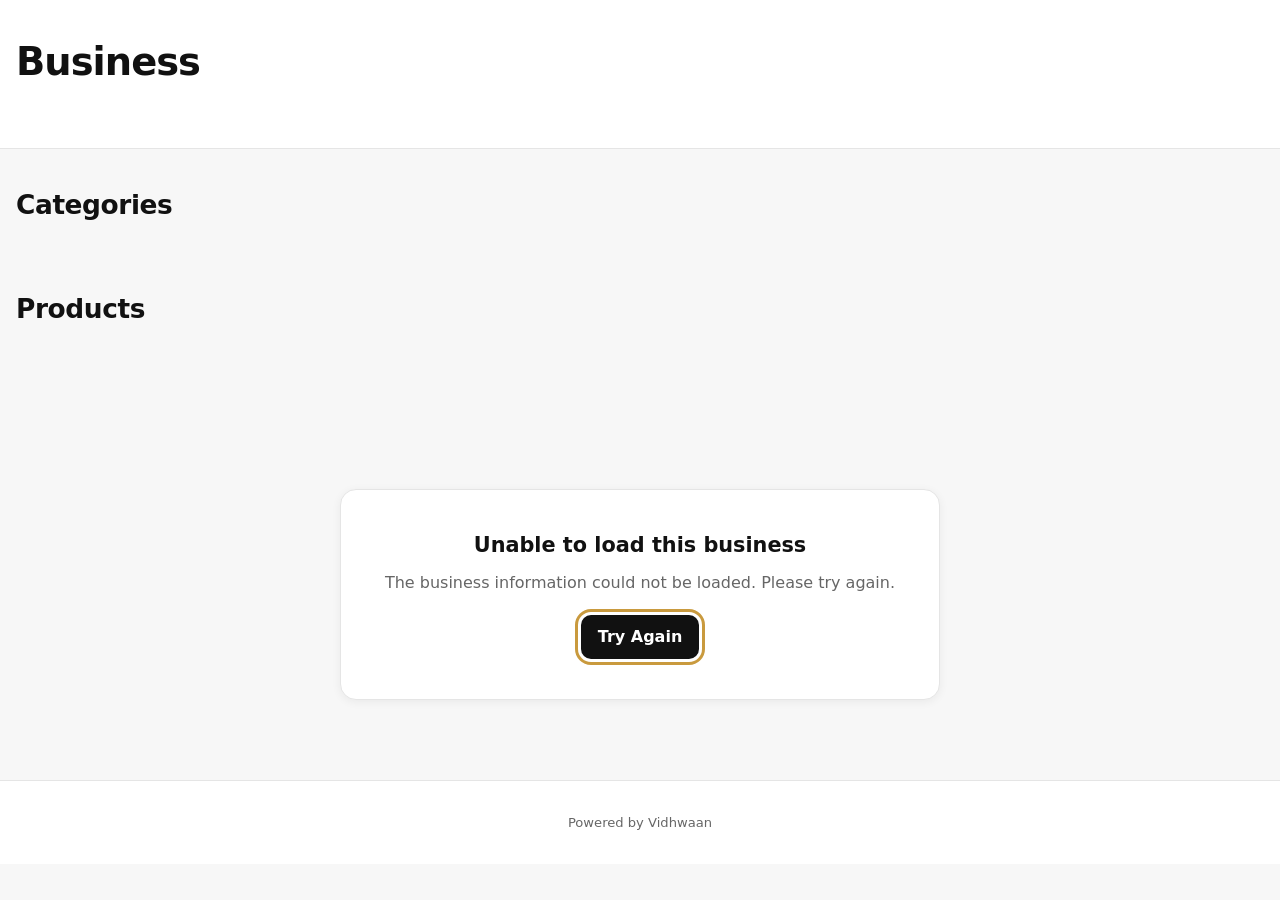
==== ecommerce/9440246101/index.html @ 139c3053 "Publish ecommerce business 9440246101" ====
<!DOCTYPE html>
<html lang="en">
<head>
  <meta charset="UTF-8">

  <meta
    name="viewport"
    content="width=device-width, initial-scale=1, viewport-fit=cover"
  >

  <meta
    name="theme-color"
    content="#000000"
  >

  <meta
    name="description"
    content="Business storefront powered by Vidhwaan."
  >

  <meta
    name="robots"
    content="index,follow"
  >

  <meta
    name="referrer"
    content="strict-origin-when-cross-origin"
  >

  <title>Business</title>

  <link
    rel="manifest"
    href="./manifest.json"
  >

  <link
    rel="stylesheet"
    href="../ecommerce.css"
  >
</head>

<body>

  <a
    class="skip-link"
    href="#main-content"
  >
    Skip to main content
  </a>

  <header
    class="business-header"
    id="business-header"
  >
    <div class="business-header__inner">

      <div class="business-brand">

        <div
          class="business-brand__logo-wrap"
          id="business-logo-wrap"
          hidden
        >
          <img
            class="business-brand__logo"
            id="business-logo"
            src=""
            alt=""
            width="96"
            height="96"
            decoding="async"
          >
        </div>

        <div class="business-brand__content">

          <h1
            class="business-brand__name"
            id="business-name"
          >
            Business
          </h1>

          <p
            class="business-brand__tagline"
            id="business-tagline"
            hidden
          ></p>

        </div>

      </div>

      <div
        class="business-contact"
        id="business-contact"
      >

        <a
          class="business-contact__link"
          id="business-phone"
          href=""
          hidden
          aria-label="Call business"
        >
          <span aria-hidden="true">Call</span>
        </a>

        <a
          class="business-contact__link"
          id="business-email"
          href=""
          hidden
          aria-label="Email business"
        >
          <span aria-hidden="true">Email</span>
        </a>

      </div>

    </div>

    <div
      class="business-header__details"
      id="business-details"
    >

      <p
        class="business-address"
        id="business-address"
        hidden
      ></p>

      <button
        type="button"
        class="location-button"
        id="business-location-button"
        hidden
        aria-label="Check business live location on Google Maps"
      >
        <span aria-hidden="true">Location</span>
        <span>Check Business Live Location</span>
      </button>

    </div>
  </header>

  <main
    id="main-content"
    class="storefront"
  >

    <section
      class="storefront__categories"
      aria-labelledby="categories-heading"
    >

      <div class="section-heading">
        <h2 id="categories-heading">
          Categories
        </h2>
      </div>

      <nav
        class="category-navigation"
        id="category-navigation"
        aria-label="Product categories"
      >
        <div
          class="category-list"
          id="category-list"
        ></div>
      </nav>

    </section>

    <section
      class="storefront__products"
      id="products-section"
      aria-labelledby="products-heading"
    >

      <div class="section-heading">
        <h2 id="products-heading">
          Products
        </h2>
      </div>

      <div
        class="product-grid"
        id="product-grid"
      ></div>

      <div
        class="empty-state"
        id="products-empty"
        hidden
      >
        <h3>No products available</h3>

        <p>
          Products will appear here when this business adds them.
        </p>
      </div>

    </section>

  </main>

  <aside
    class="cart-panel"
    id="cart-panel"
    aria-hidden="true"
    hidden
  >

    <div
      class="cart-panel__backdrop"
      id="cart-backdrop"
    ></div>

    <div
      class="cart-panel__dialog"
      role="dialog"
      aria-modal="true"
      aria-labelledby="cart-title"
    >

      <div class="cart-panel__header">

        <h2 id="cart-title">
          Your Cart
        </h2>

        <button
          type="button"
          class="cart-close"
          id="cart-close"
          aria-label="Close shopping cart"
        >
          <span aria-hidden="true">×</span>
        </button>

      </div>

      <div
        class="cart-items"
        id="cart-items"
      ></div>

      <div
        class="cart-empty"
        id="cart-empty"
        hidden
      >
        <p>
          Your cart is empty.
        </p>
      </div>

      <div
        class="cart-summary"
        id="cart-summary"
        hidden
      >

        <div class="cart-summary__row">
          <span>Items</span>

          <strong id="cart-item-count">
            0
          </strong>
        </div>

        <div class="cart-summary__row">
          <span>Total</span>

          <strong id="cart-total">
            ₹0
          </strong>
        </div>

      </div>

      <button
        type="button"
        class="whatsapp-order-button"
        id="whatsapp-order-button"
        disabled
      >
        Submit Order on WhatsApp
      </button>

    </div>

  </aside>

  <button
    type="button"
    class="cart-floating-button"
    id="cart-open"
    aria-label="Open shopping cart"
    aria-controls="cart-panel"
    aria-expanded="false"
    hidden
  >
    <span class="cart-floating-button__label">
      Cart
    </span>

    <span
      class="cart-floating-button__count"
      id="cart-count"
      aria-label="0 items"
    >
      0
    </span>
  </button>

  <button
    type="button"
    class="install-button"
    id="install-button"
    hidden
    aria-label="Install this business app"
  >
    Install App
  </button>

  <div
    class="video-modal"
    id="video-modal"
    hidden
    aria-hidden="true"
  >

    <div
      class="video-modal__backdrop"
      id="video-modal-backdrop"
    ></div>

    <div
      class="video-modal__dialog"
      role="dialog"
      aria-modal="true"
      aria-labelledby="video-modal-title"
    >

      <div class="video-modal__header">

        <h2 id="video-modal-title">
          Product Video
        </h2>

        <button
          type="button"
          class="video-modal__close"
          id="video-modal-close"
          aria-label="Close product video"
        >
          <span aria-hidden="true">×</span>
        </button>

      </div>

      <div
        class="video-modal__content"
        id="video-modal-content"
      ></div>

    </div>

  </div>

  <div
    class="toast-container"
    id="toast-container"
    aria-live="polite"
    aria-atomic="true"
  ></div>

  <div
    class="loading-overlay"
    id="loading-overlay"
    hidden
    aria-live="polite"
    aria-busy="true"
  >

    <div class="loading-overlay__content">

      <div
        class="loading-spinner"
        aria-hidden="true"
      ></div>

      <p id="loading-message">
        Loading business...
      </p>

    </div>

  </div>

  <section
    class="error-state"
    id="application-error"
    hidden
    aria-labelledby="application-error-title"
  >

    <div class="error-state__content">

      <h2 id="application-error-title">
        Unable to load this business
      </h2>

      <p id="application-error-message">
        Please try again.
      </p>

      <button
        type="button"
        id="application-retry"
      >
        Try Again
      </button>

    </div>

  </section>

  <footer class="business-footer">

    <p>
      Powered by Vidhwaan
    </p>

  </footer>

  <script
    src="../ecommerce.js"
    defer
  ></script>

</body>
</html>
---- ecommerce/ecommerce.css ----
:root {
  --color-bg: #f7f7f7;
  --color-surface: #ffffff;
  --color-surface-soft: #f1f1f1;
  --color-text: #111111;
  --color-text-soft: #666666;
  --color-border: #e5e5e5;
  --color-primary: #111111;
  --color-primary-text: #ffffff;
  --color-accent: #c99a3e;
  --color-success: #16803c;
  --color-danger: #c62828;
  --color-overlay: rgba(0, 0, 0, 0.55);

  --radius-small: 10px;
  --radius-medium: 16px;
  --radius-large: 22px;
  --radius-pill: 999px;

  --shadow-small: 0 2px 10px rgba(0, 0, 0, 0.06);
  --shadow-medium: 0 8px 30px rgba(0, 0, 0, 0.10);
  --shadow-large: 0 20px 60px rgba(0, 0, 0, 0.18);

  --content-width: 1280px;

  --space-1: 4px;
  --space-2: 8px;
  --space-3: 12px;
  --space-4: 16px;
  --space-5: 20px;
  --space-6: 24px;
  --space-7: 32px;
  --space-8: 40px;
  --space-9: 48px;
  --space-10: 64px;

  --transition-fast: 160ms ease;
  --transition-normal: 240ms ease;
}

*,
*::before,
*::after {
  box-sizing: border-box;
}

html {
  min-height: 100%;
  scroll-behavior: smooth;
  -webkit-text-size-adjust: 100%;
}

body {
  min-height: 100vh;
  margin: 0;
  background: var(--color-bg);
  color: var(--color-text);
  font-family:
    Inter,
    ui-sans-serif,
    system-ui,
    -apple-system,
    BlinkMacSystemFont,
    "Segoe UI",
    sans-serif;
  font-size: 16px;
  line-height: 1.5;
  text-rendering: optimizeLegibility;
  -webkit-font-smoothing: antialiased;
}

body.is-modal-open {
  overflow: hidden;
}

button,
input,
textarea,
select {
  font: inherit;
}

button,
a {
  -webkit-tap-highlight-color: transparent;
}

button {
  cursor: pointer;
}

button:disabled {
  cursor: not-allowed;
}

img {
  display: block;
  max-width: 100%;
}

a {
  color: inherit;
}

[hidden] {
  display: none !important;
}

/* =========================================================
   ACCESSIBILITY
   ========================================================= */

:focus-visible {
  outline: 3px solid var(--color-accent);
  outline-offset: 3px;
}

.skip-link {
  position: fixed;
  top: 12px;
  left: 12px;
  z-index: 10000;
  padding: 10px 16px;
  border-radius: var(--radius-small);
  background: var(--color-primary);
  color: var(--color-primary-text);
  text-decoration: none;
  transform: translateY(-150%);
  transition: transform var(--transition-fast);
}

.skip-link:focus {
  transform: translateY(0);
}

/* =========================================================
   BUSINESS HEADER
   ========================================================= */

.business-header {
  position: relative;
  background: var(--color-surface);
  border-bottom: 1px solid var(--color-border);
}

.business-header__inner {
  width: min(100% - 32px, var(--content-width));
  margin: 0 auto;
  padding: var(--space-7) 0 var(--space-6);
  display: flex;
  align-items: center;
  justify-content: space-between;
  gap: var(--space-6);
}

.business-brand {
  min-width: 0;
  display: flex;
  align-items: center;
  gap: var(--space-4);
}

.business-brand__logo-wrap {
  flex: 0 0 auto;
  width: 88px;
  height: 88px;
  overflow: hidden;
  border: 1px solid var(--color-border);
  border-radius: var(--radius-medium);
  background: var(--color-surface-soft);
}

.business-brand__logo {
  width: 100%;
  height: 100%;
  object-fit: contain;
  background: var(--color-surface);
}

.business-brand__content {
  min-width: 0;
}

.business-brand__name {
  margin: 0;
  color: var(--color-text);
  font-size: clamp(1.5rem, 4vw, 2.4rem);
  font-weight: 750;
  line-height: 1.15;
  letter-spacing: -0.025em;
  overflow-wrap: anywhere;
}

.business-brand__tagline {
  margin: 8px 0 0;
  color: var(--color-text-soft);
  font-size: 0.98rem;
  line-height: 1.45;
  overflow-wrap: anywhere;
}

.business-contact {
  flex: 0 0 auto;
  display: flex;
  align-items: center;
  gap: var(--space-2);
}

.business-contact__link {
  min-height: 42px;
  display: inline-flex;
  align-items: center;
  justify-content: center;
  padding: 9px 14px;
  border: 1px solid var(--color-border);
  border-radius: var(--radius-pill);
  background: var(--color-surface);
  color: var(--color-text);
  font-size: 0.9rem;
  font-weight: 650;
  text-decoration: none;
  transition:
    background var(--transition-fast),
    border-color var(--transition-fast),
    transform var(--transition-fast);
}

.business-contact__link:hover {
  background: var(--color-surface-soft);
  border-color: #d0d0d0;
}

.business-contact__link:active {
  transform: translateY(1px);
}

.business-header__details {
  width: min(100% - 32px, var(--content-width));
  margin: 0 auto;
  padding: 0 0 var(--space-7);
}

.business-address {
  margin: 0;
  color: var(--color-text-soft);
  font-size: 0.95rem;
  overflow-wrap: anywhere;
}

.location-button {
  margin-top: var(--space-4);
  min-height: 44px;
  display: inline-flex;
  align-items: center;
  justify-content: center;
  gap: 9px;
  padding: 10px 17px;
  border: 1px solid var(--color-text);
  border-radius: var(--radius-pill);
  background: var(--color-primary);
  color: var(--color-primary-text);
  font-weight: 700;
  transition:
    opacity var(--transition-fast),
    transform var(--transition-fast);
}

.location-button:hover {
  opacity: 0.9;
}

.location-button:active {
  transform: translateY(1px);
}

/* =========================================================
   MAIN STOREFRONT
   ========================================================= */

.storefront {
  width: min(100% - 32px, var(--content-width));
  margin: 0 auto;
  padding: var(--space-8) 0 var(--space-10);
}

.storefront__categories,
.storefront__products {
  min-width: 0;
}

.storefront__products {
  margin-top: var(--space-9);
}

.section-heading {
  margin-bottom: var(--space-5);
}

.section-heading h2 {
  margin: 0;
  color: var(--color-text);
  font-size: clamp(1.25rem, 3vw, 1.65rem);
  font-weight: 750;
  line-height: 1.2;
  letter-spacing: -0.015em;
}

/* =========================================================
   CATEGORY NAVIGATION
   ========================================================= */

.category-navigation {
  width: 100%;
  overflow-x: auto;
  scrollbar-width: thin;
  overscroll-behavior-x: contain;
  -webkit-overflow-scrolling: touch;
}

.category-list {
  display: flex;
  align-items: center;
  gap: var(--space-2);
  width: max-content;
  min-width: 100%;
  padding: 2px;
}

.category-button {
  min-height: 42px;
  padding: 9px 16px;
  border: 1px solid var(--color-border);
  border-radius: var(--radius-pill);
  background: var(--color-surface);
  color: var(--color-text);
  font-size: 0.92rem;
  font-weight: 650;
  white-space: nowrap;
  transition:
    background var(--transition-fast),
    border-color var(--transition-fast),
    color var(--transition-fast),
    transform var(--transition-fast);
}

.category-button:hover {
  border-color: #cfcfcf;
  background: var(--color-surface-soft);
}

.category-button.is-active {
  border-color: var(--color-primary);
  background: var(--color-primary);
  color: var(--color-primary-text);
}

.category-button:active {
  transform: translateY(1px);
}

/* =========================================================
   PRODUCT GRID
   ========================================================= */

.product-grid {
  display: grid;
  grid-template-columns: repeat(2, minmax(0, 1fr));
  gap: var(--space-4);
}

.product-card {
  min-width: 0;
  overflow: hidden;
  border: 1px solid var(--color-border);
  border-radius: var(--radius-medium);
  background: var(--color-surface);
  box-shadow: var(--shadow-small);
  transition:
    transform var(--transition-normal),
    box-shadow var(--transition-normal);
}

.product-card:hover {
  transform: translateY(-2px);
  box-shadow: var(--shadow-medium);
}

.product-card__media {
  position: relative;
  aspect-ratio: 9 / 16;
  overflow: hidden;
  background: var(--color-surface-soft);
}

.product-card__thumbnail {
  width: 100%;
  height: 100%;
  object-fit: cover;
}

.product-card__video-button {
  position: absolute;
  inset: 50% auto auto 50%;
  width: 52px;
  height: 52px;
  display: inline-flex;
  align-items: center;
  justify-content: center;
  border: 0;
  border-radius: 50%;
  background: rgba(0, 0, 0, 0.72);
  color: #ffffff;
  transform: translate(-50%, -50%);
  transition:
    background var(--transition-fast),
    transform var(--transition-fast);
}

.product-card__video-button:hover {
  background: rgba(0, 0, 0, 0.85);
  transform: translate(-50%, -50%) scale(1.05);
}

.product-card__body {
  padding: var(--space-4);
}

.product-card__name {
  margin: 0;
  color: var(--color-text);
  font-size: 1rem;
  font-weight: 700;
  line-height: 1.3;
  overflow-wrap: anywhere;
}

.product-card__price {
  margin: 7px 0 0;
  color: var(--color-text);
  font-size: 1.05rem;
  font-weight: 750;
}

.product-card__quantity {
  margin: 4px 0 0;
  color: var(--color-text-soft);
  font-size: 0.84rem;
}

.product-card__actions {
  display: flex;
  gap: var(--space-2);
  margin-top: var(--space-4);
}

.product-card__add {
  flex: 1;
  min-height: 42px;
  padding: 9px 12px;
  border: 1px solid var(--color-primary);
  border-radius: var(--radius-small);
  background: var(--color-primary);
  color: var(--color-primary-text);
  font-weight: 700;
  transition:
    opacity var(--transition-fast),
    transform var(--transition-fast);
}

.product-card__add:hover {
  opacity: 0.9;
}

.product-card__add:active {
  transform: translateY(1px);
}

/* =========================================================
   EMPTY STATE
   ========================================================= */

.empty-state {
  padding: var(--space-9) var(--space-6);
  border: 1px dashed #cccccc;
  border-radius: var(--radius-medium);
  background: var(--color-surface);
  text-align: center;
}

.empty-state h3 {
  margin: 0;
  font-size: 1.05rem;
}

.empty-state p {
  margin: 8px 0 0;
  color: var(--color-text-soft);
}

/* =========================================================
   CART FLOATING BUTTON
   ========================================================= */

.cart-floating-button {
  position: fixed;
  right: max(16px, env(safe-area-inset-right));
  bottom: max(16px, env(safe-area-inset-bottom));
  z-index: 3000;
  min-height: 52px;
  display: inline-flex;
  align-items: center;
  gap: 10px;
  padding: 9px 14px 9px 17px;
  border: 1px solid var(--color-primary);
  border-radius: var(--radius-pill);
  background: var(--color-primary);
  color: var(--color-primary-text);
  box-shadow: var(--shadow-medium);
  font-weight: 750;
  transition:
    transform var(--transition-fast),
    opacity var(--transition-fast);
}

.cart-floating-button:hover {
  transform: translateY(-2px);
}

.cart-floating-button__count {
  min-width: 28px;
  min-height: 28px;
  display: inline-flex;
  align-items: center;
  justify-content: center;
  padding: 3px 7px;
  border-radius: 50%;
  background: var(--color-accent);
  color: #111111;
  font-size: 0.82rem;
  font-weight: 800;
}

/* =========================================================
   CART PANEL
   ========================================================= */

.cart-panel {
  position: fixed;
  inset: 0;
  z-index: 5000;
}

.cart-panel__backdrop {
  position: absolute;
  inset: 0;
  background: var(--color-overlay);
}

.cart-panel__dialog {
  position: absolute;
  top: 0;
  right: 0;
  width: min(100%, 460px);
  height: 100%;
  display: flex;
  flex-direction: column;
  background: var(--color-surface);
  box-shadow: var(--shadow-large);
  overflow: hidden;
}

.cart-panel__header {
  flex: 0 0 auto;
  display: flex;
  align-items: center;
  justify-content: space-between;
  gap: var(--space-4);
  padding:
    max(20px, env(safe-area-inset-top))
    20px
    16px;
  border-bottom: 1px solid var(--color-border);
}

.cart-panel__header h2 {
  margin: 0;
  font-size: 1.25rem;
}

.cart-close,
.video-modal__close {
  width: 42px;
  height: 42px;
  flex: 0 0 auto;
  display: inline-flex;
  align-items: center;
  justify-content: center;
  border: 1px solid var(--color-border);
  border-radius: 50%;
  background: var(--color-surface);
  color: var(--color-text);
  font-size: 1.5rem;
  line-height: 1;
}

.cart-close:hover,
.video-modal__close:hover {
  background: var(--color-surface-soft);
}

.cart-items {
  flex: 1 1 auto;
  overflow-y: auto;
  padding: var(--space-5);
  overscroll-behavior: contain;
}

.cart-item {
  display: grid;
  grid-template-columns: minmax(0, 1fr) auto;
  gap: var(--space-4);
  padding: var(--space-4) 0;
  border-bottom: 1px solid var(--color-border);
}

.cart-item:first-child {
  padding-top: 0;
}

.cart-item__name {
  margin: 0;
  font-weight: 700;
  overflow-wrap: anywhere;
}

.cart-item__price {
  margin: 4px 0 0;
  color: var(--color-text-soft);
  font-size: 0.9rem;
}

.cart-item__controls {
  display: flex;
  align-items: center;
  gap: 6px;
}

.cart-item__quantity-button {
  width: 34px;
  height: 34px;
  display: inline-flex;
  align-items: center;
  justify-content: center;
  border: 1px solid var(--color-border);
  border-radius: 50%;
  background: var(--color-surface);
  color: var(--color-text);
  font-weight: 750;
}

.cart-item__quantity {
  min-width: 28px;
  text-align: center;
  font-weight: 700;
}

.cart-empty {
  padding: var(--space-9) var(--space-5);
  color: var(--color-text-soft);
  text-align: center;
}

.cart-summary {
  flex: 0 0 auto;
  padding: var(--space-5);
  border-top: 1px solid var(--color-border);
  background: var(--color-surface);
}

.cart-summary__row {
  display: flex;
  align-items: center;
  justify-content: space-between;
  gap: var(--space-4);
}

.cart-summary__row + .cart-summary__row {
  margin-top: 8px;
}

.cart-summary__row:last-child {
  padding-top: 10px;
  border-top: 1px solid var(--color-border);
  font-size: 1.08rem;
}

.whatsapp-order-button {
  flex: 0 0 auto;
  width: calc(100% - 40px);
  min-height: 48px;
  margin: 0 20px max(20px, env(safe-area-inset-bottom));
  padding: 11px 16px;
  border: 0;
  border-radius: var(--radius-small);
  background: var(--color-success);
  color: #ffffff;
  font-weight: 750;
  transition:
    opacity var(--transition-fast),
    transform var(--transition-fast);
}

.whatsapp-order-button:hover:not(:disabled) {
  opacity: 0.92;
}

.whatsapp-order-button:active:not(:disabled) {
  transform: translateY(1px);
}

.whatsapp-order-button:disabled {
  opacity: 0.45;
}

/* =========================================================
   PWA INSTALL BUTTON
   ========================================================= */

.install-button {
  position: fixed;
  right: max(16px, env(safe-area-inset-right));
  bottom: max(80px, calc(80px + env(safe-area-inset-bottom)));
  z-index: 2900;
  min-height: 48px;
  padding: 10px 17px;
  border: 1px solid var(--color-primary);
  border-radius: var(--radius-pill);
  background: var(--color-primary);
  color: var(--color-primary-text);
  box-shadow: var(--shadow-medium);
  font-weight: 750;
  transition:
    transform var(--transition-fast),
    opacity var(--transition-fast);
}

.install-button:hover {
  transform: translateY(-2px);
}

/* =========================================================
   VIDEO MODAL
   ========================================================= */

.video-modal {
  position: fixed;
  inset: 0;
  z-index: 6000;
}

.video-modal__backdrop {
  position: absolute;
  inset: 0;
  background: var(--color-overlay);
}

.video-modal__dialog {
  position: relative;
  width: min(
    calc(100% - 32px),
    520px
  );
  max-height: calc(100vh - 32px);
  margin: 16px auto;
  overflow: hidden;
  border-radius: var(--radius-large);
  background: var(--color-surface);
  box-shadow: var(--shadow-large);
}

.video-modal__header {
  display: flex;
  align-items: center;
  justify-content: space-between;
  gap: var(--space-4);
  padding: 14px 16px;
  border-bottom: 1px solid var(--color-border);
}

.video-modal__header h2 {
  margin: 0;
  font-size: 1rem;
}

.video-modal__content {
  aspect-ratio: 9 / 16;
  max-height: calc(100vh - 110px);
  overflow: hidden;
  background: #000000;
}

.video-modal__content iframe {
  width: 100%;
  height: 100%;
  display: block;
  border: 0;
}

/* =========================================================
   TOASTS
   ========================================================= */

.toast-container {
  position: fixed;
  right: 16px;
  bottom: 16px;
  z-index: 9000;
  width: min(360px, calc(100% - 32px));
  display: flex;
  flex-direction: column;
  gap: 8px;
  pointer-events: none;
}

.toast {
  padding: 12px 15px;
  border: 1px solid var(--color-border);
  border-radius: var(--radius-small);
  background: var(--color-surface);
  color: var(--color-text);
  box-shadow: var(--shadow-medium);
  font-size: 0.9rem;
  font-weight: 600;
  pointer-events: auto;
}

.toast--success {
  border-color: rgba(22, 128, 60, 0.25);
}

.toast--error {
  border-color: rgba(198, 40, 40, 0.25);
}

/* =========================================================
   LOADING
   ========================================================= */

.loading-overlay {
  position: fixed;
  inset: 0;
  z-index: 8000;
  display: grid;
  place-items: center;
  padding: 24px;
  background: rgba(247, 247, 247, 0.92);
}

.loading-overlay__content {
  width: min(100%, 320px);
  padding: 28px;
  border: 1px solid var(--color-border);
  border-radius: var(--radius-medium);
  background: var(--color-surface);
  box-shadow: var(--shadow-medium);
  text-align: center;
}

.loading-overlay__content p {
  margin: 14px 0 0;
  color: var(--color-text-soft);
  font-weight: 600;
}

.loading-spinner {
  width: 38px;
  height: 38px;
  margin: 0 auto;
  border: 3px solid var(--color-border);
  border-top-color: var(--color-primary);
  border-radius: 50%;
  animation: loading-spin 0.8s linear infinite;
}

@keyframes loading-spin {
  to {
    transform: rotate(360deg);
  }
}

/* =========================================================
   ERROR STATE
   ========================================================= */

.error-state {
  width: min(100% - 32px, 600px);
  margin: 80px auto;
}

.error-state__content {
  padding: var(--space-8);
  border: 1px solid var(--color-border);
  border-radius: var(--radius-medium);
  background: var(--color-surface);
  box-shadow: var(--shadow-small);
  text-align: center;
}

.error-state__content h2 {
  margin: 0;
  font-size: 1.3rem;
}

.error-state__content p {
  margin: 10px 0 0;
  color: var(--color-text-soft);
}

.error-state__content button {
  min-height: 44px;
  margin-top: var(--space-5);
  padding: 9px 17px;
  border: 0;
  border-radius: var(--radius-small);
  background: var(--color-primary);
  color: var(--color-primary-text);
  font-weight: 700;
}

/* =========================================================
   FOOTER
   ========================================================= */

.business-footer {
  padding:
    var(--space-7)
    max(16px, env(safe-area-inset-right))
    max(32px, env(safe-area-inset-bottom))
    max(16px, env(safe-area-inset-left));
  border-top: 1px solid var(--color-border);
  background: var(--color-surface);
  text-align: center;
}

.business-footer p {
  margin: 0;
  color: var(--color-text-soft);
  font-size: 0.82rem;
}

/* =========================================================
   RESPONSIVE — TABLET
   ========================================================= */

@media (min-width: 640px) {
  .product-grid {
    grid-template-columns: repeat(3, minmax(0, 1fr));
  }

  .business-brand__logo-wrap {
    width: 96px;
    height: 96px;
  }
}

/* =========================================================
   RESPONSIVE — DESKTOP
   ========================================================= */

@media (min-width: 900px) {
  .business-header__inner {
    padding-top: var(--space-8);
    padding-bottom: var(--space-7);
  }

  .product-grid {
    grid-template-columns: repeat(4, minmax(0, 1fr));
    gap: var(--space-5);
  }

  .product-card__body {
    padding: var(--space-5);
  }
}

/* =========================================================
   RESPONSIVE — LARGE DESKTOP
   ========================================================= */

@media (min-width: 1200px) {
  .product-grid {
    grid-template-columns: repeat(5, minmax(0, 1fr));
  }
}

/* =========================================================
   MOBILE
   ========================================================= */

@media (max-width: 639px) {
  .business-header__inner {
    width: min(100% - 24px, var(--content-width));
    align-items: flex-start;
    flex-direction: column;
    padding-top: var(--space-6);
    padding-bottom: var(--space-5);
  }

  .business-header__details {
    width: min(100% - 24px, var(--content-width));
    padding-bottom: var(--space-6);
  }

  .business-contact {
    width: 100%;
  }

  .business-contact__link {
    flex: 1;
  }

  .storefront {
    width: min(100% - 24px, var(--content-width));
    padding-top: var(--space-6);
  }

  .product-grid {
    gap: 10px;
  }

  .product-card__body {
    padding: 12px;
  }

  .product-card__name {
    font-size: 0.92rem;
  }

  .product-card__price {
    font-size: 0.98rem;
  }

  .product-card__actions {
    margin-top: 12px;
  }

  .product-card__add {
    min-height: 40px;
    padding-inline: 8px;
    font-size: 0.86rem;
  }

  .cart-panel__dialog {
    width: 100%;
  }

  .video-modal__dialog {
    width: calc(100% - 20px);
    margin: 10px auto;
    max-height: calc(100vh - 20px);
  }

  .toast-container {
    right: 12px;
    bottom: 12px;
    width: calc(100% - 24px);
  }
}

/* =========================================================
   REDUCED MOTION
   ========================================================= */

@media (prefers-reduced-motion: reduce) {
  html {
    scroll-behavior: auto;
  }

  *,
  *::before,
  *::after {
    animation-duration: 0.01ms !important;
    animation-iteration-count: 1 !important;
    transition-duration: 0.01ms !important;
  }
}

/* =========================================================
   PRINT
   ========================================================= */

@media print {
  .cart-floating-button,
  .install-button,
  .location-button,
  .business-contact,
  .video-modal,
  .toast-container,
  .loading-overlay,
  .skip-link {
    display: none !important;
  }

  body {
    background: #ffffff;
  }

  .business-header,
  .business-footer,
  .product-card,
  .empty-state {
    box-shadow: none;
  }
}
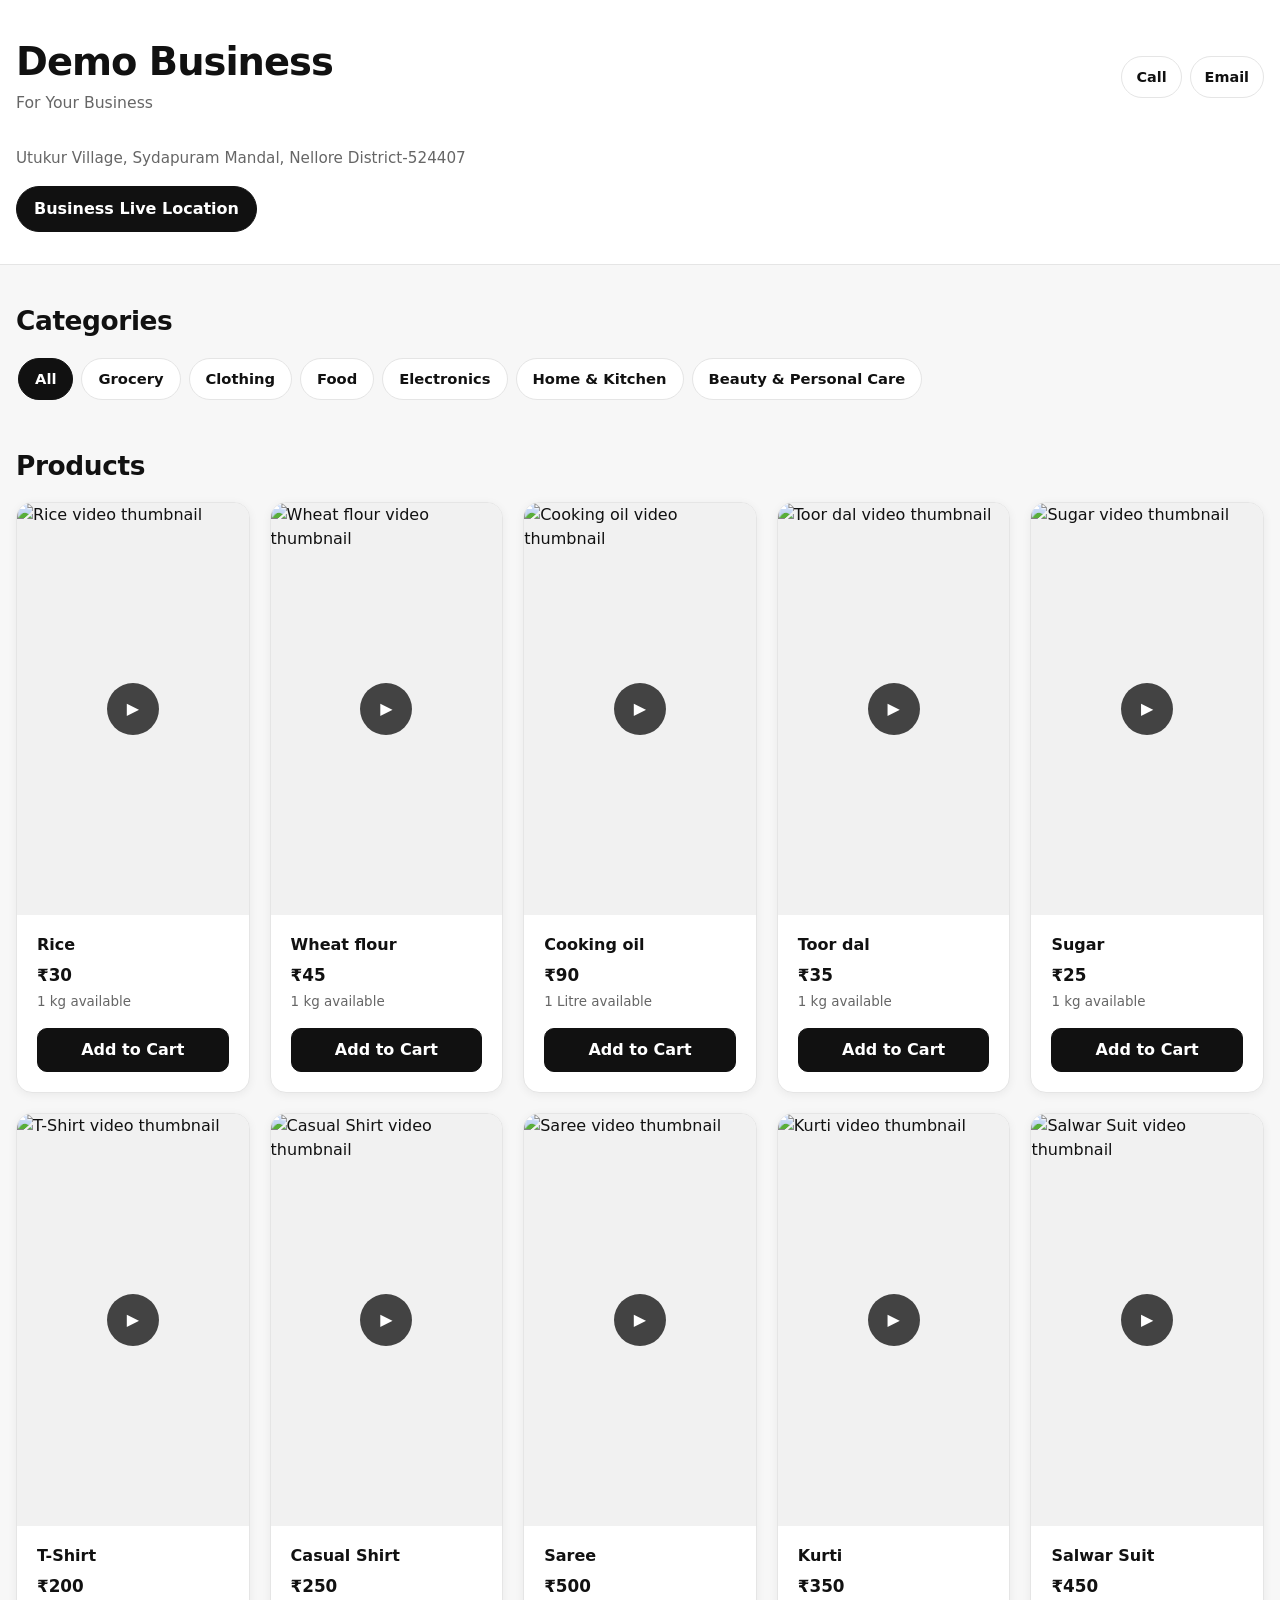
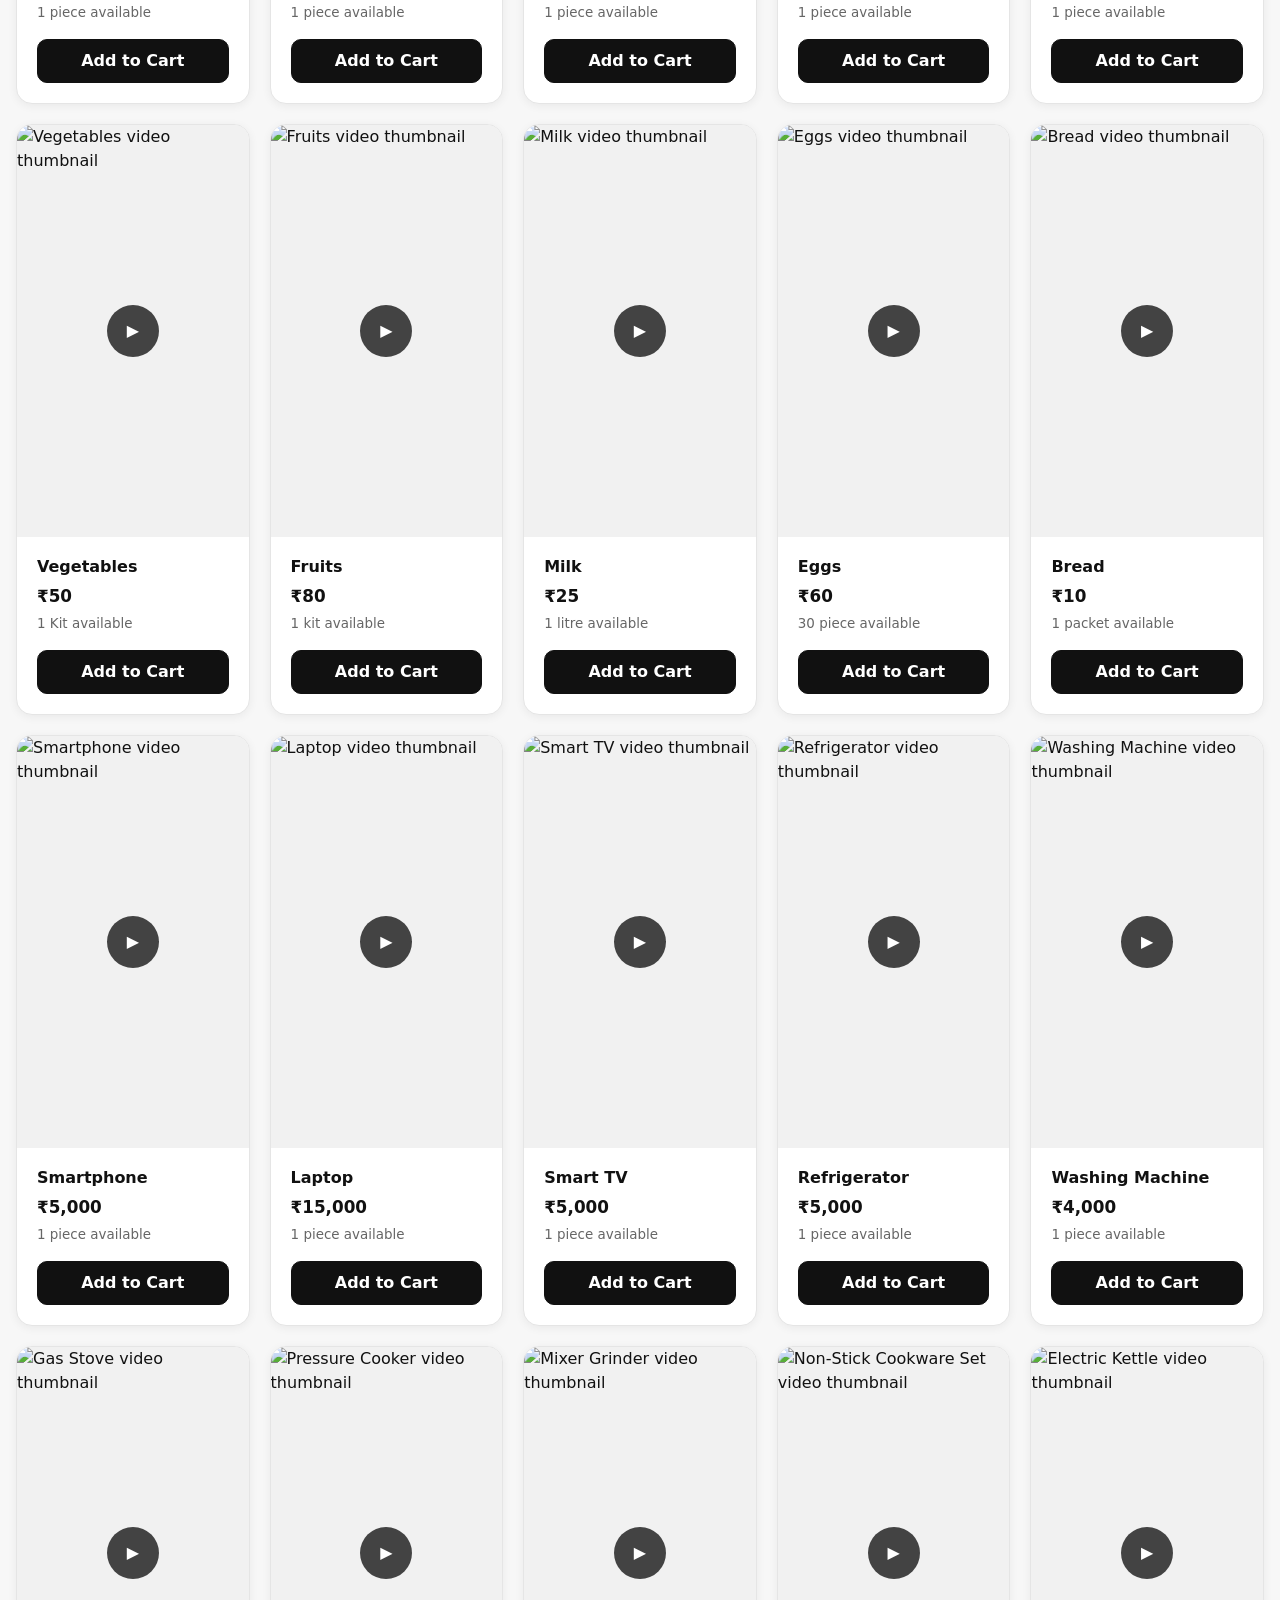
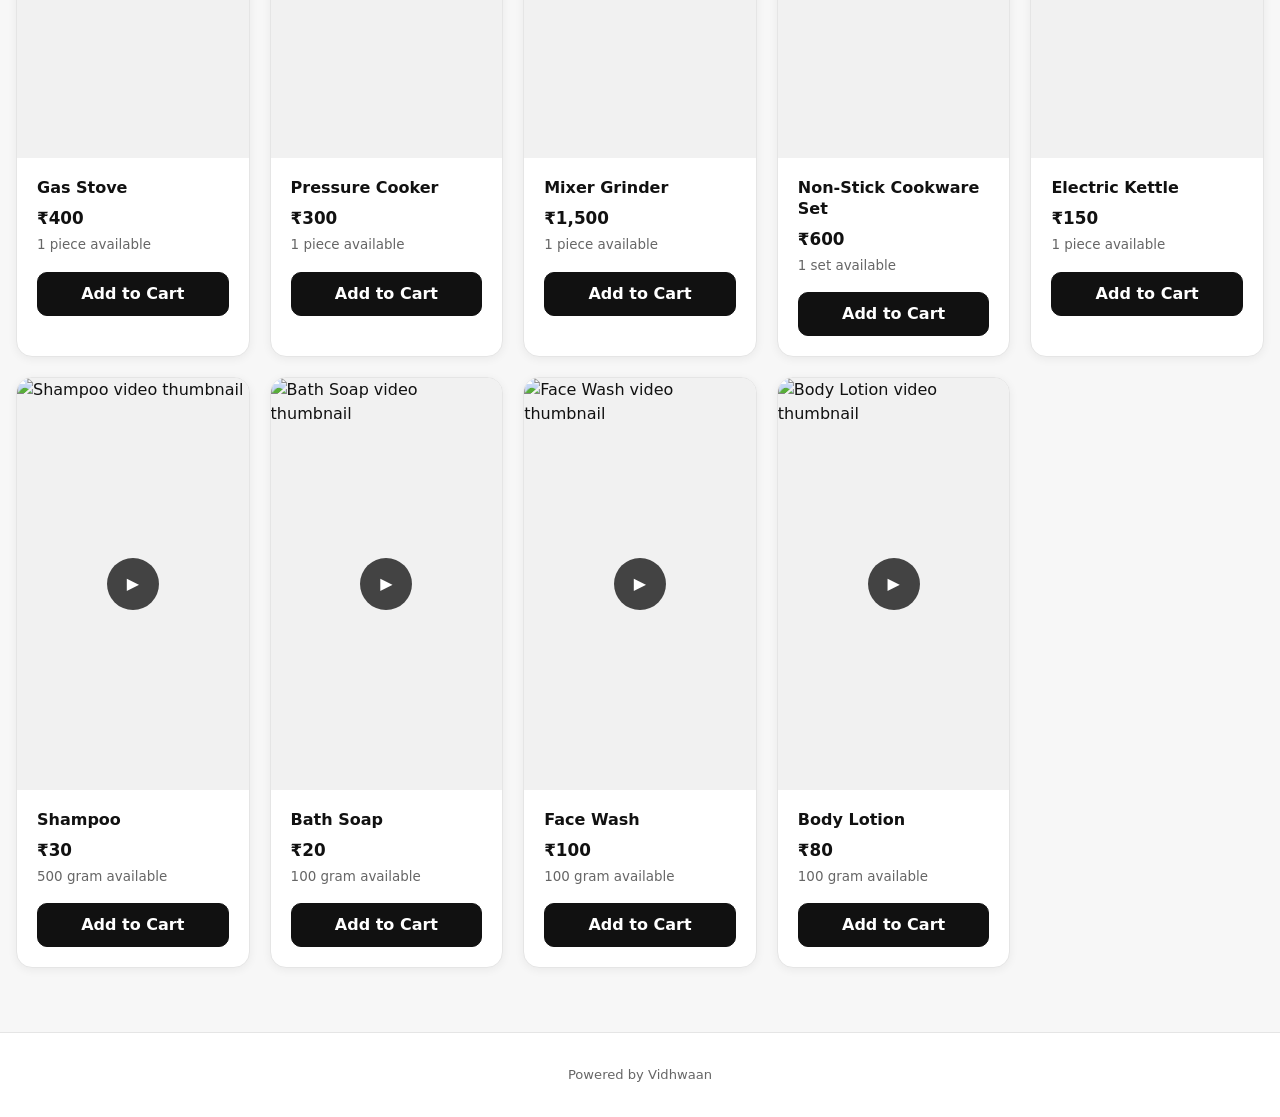
==== commit 95b4b640: "Update index.html" ====
--- a/ecommerce/9440246101/index.html
+++ b/ecommerce/9440246101/index.html
@@ -140,8 +140,7 @@
         hidden
         aria-label="Check business live location on Google Maps"
       >
-        <span aria-hidden="true">Location</span>
-        <span>Check Business Live Location</span>
+        <span aria-hidden="true">Business Live Location</span>
       </button>
 
     </div>
--- a/ecommerce/ecommerce.css
+++ b/ecommerce/ecommerce.css
@@ -766,13 +766,18 @@
 
 .video-modal__dialog {
   position: relative;
+
   width: min(
-    calc(100% - 32px),
-    520px
+    calc(100vw - 32px),
+    520px,
+    calc((100vh - 110px) * 9 / 16)
   );
+
   max-height: calc(100vh - 32px);
   margin: 16px auto;
+
   overflow: hidden;
+
   border-radius: var(--radius-large);
   background: var(--color-surface);
   box-shadow: var(--shadow-large);
@@ -1055,9 +1060,13 @@
   }
 
   .video-modal__dialog {
-    width: calc(100% - 20px);
+    width: min(
+      calc(100vw - 20px),
+      calc((100vh - 100px) * 9 / 16)
+    );
+
+    max-height: calc(100vh - 20px);
     margin: 10px auto;
-    max-height: calc(100vh - 20px);
   }
 
   .toast-container {
